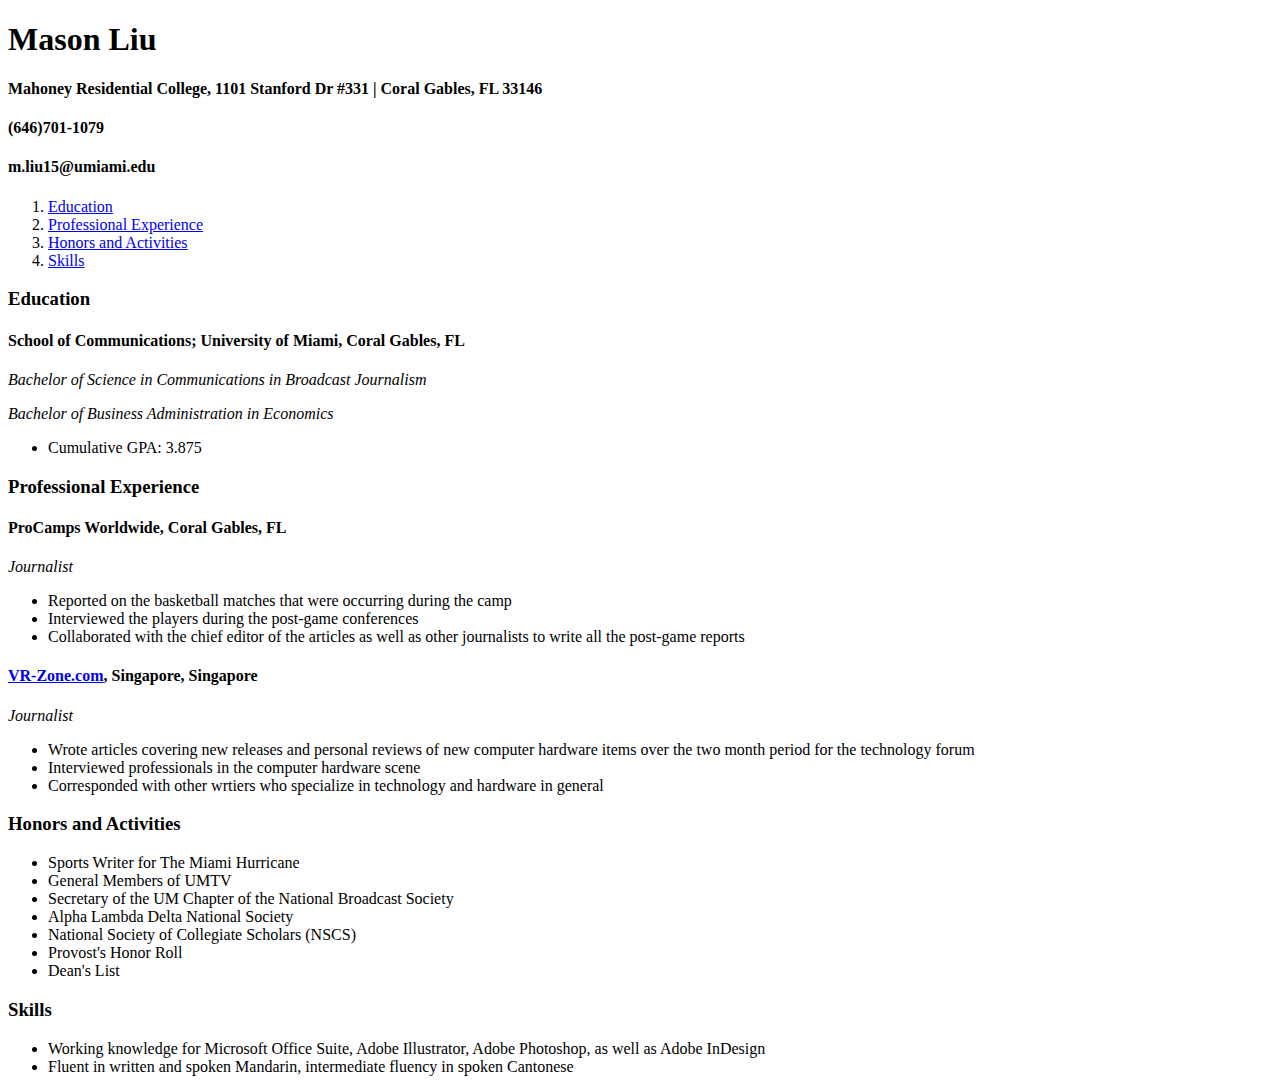
==== resume.html @ c1f27f16 "Create resume.html" ====
<!DOCTYPE html>
<html>
  <head>
    <meta charset="UTF-8" />
    <title>Mason Liu Resume</title>

  </head>

  <body>

    <h1>Mason Liu</h1>
          <h4>Mahoney Residential College, 1101 Stanford Dr #331 | Coral Gables, FL 33146</h4>
          <h4>(646)701-1079</h4>
          <h4>m.liu15@umiami.edu</h4>

    <nav>
      <ol>
        <li><a href="#Education">Education</a></li>
        <li><a href="#Professional-Experience">Professional Experience</a></li>
        <li><a href="#Honors-And-Activities">Honors and Activities</a></li>
        <li><a href="#Skills">Skills</a></li>
      </ol>
    </nav>


        <h3><a name="Education">Education</a></h3>
          <h4>School of Communications; University of Miami, Coral Gables, FL</h4>
            <p><em>Bachelor of Science in Communications in Broadcast Journalism</em></p>
            <p><em>Bachelor of Business Administration in Economics</em></p>
              <ul>
                <li>Cumulative GPA: 3.875</li>
              </ul>

        <h3><a name="Professional-Experience">Professional Experience</a></h3>
          <h4>ProCamps Worldwide, Coral Gables, FL</h4>
            <p><em>Journalist</em></p>
              <ul>
                <li>Reported on the basketball matches that were occurring during the camp</li>
                <li>Interviewed the players during the post-game conferences</li>
                <li>Collaborated with the chief editor of the articles as well as other journalists to write all the post-game reports</li>
              </ul>

          <h4><a href="http://vr-zone.com/">VR-Zone.com</a>, Singapore, Singapore</h4>
            <p><em>Journalist</em></p>
              <ul>
                <li>Wrote articles covering new releases and personal reviews of new computer hardware items over the two month period for the technology forum</li>
                <li>Interviewed professionals in the computer hardware scene</li>
                <li>Corresponded with other wrtiers who specialize in technology and hardware in general</li>
              </ul>

        <h3><a name="Honors-And-Activities">Honors and Activities</a></h3>
            <p>
              <ul>
                <li>Sports Writer for The Miami Hurricane</li>
                <li>General Members of UMTV</li>
                <li>Secretary of the UM Chapter of the National Broadcast Society
                <li>Alpha Lambda Delta National Society</li>
                <li>National Society of Collegiate Scholars (NSCS)</li>
                <li>Provost's Honor Roll</li>
                <li>Dean's List</li>
              </ul>
            </p>

        <h3><a name="Skills">Skills</a></h3>
          <p>
            <ul>
              <li>Working knowledge for Microsoft Office Suite, Adobe Illustrator, Adobe Photoshop, as well as Adobe InDesign</li>
              <li>Fluent in written and spoken Mandarin, intermediate fluency in spoken Cantonese</li>
            </ul>
          </p>

  </body>

</html>
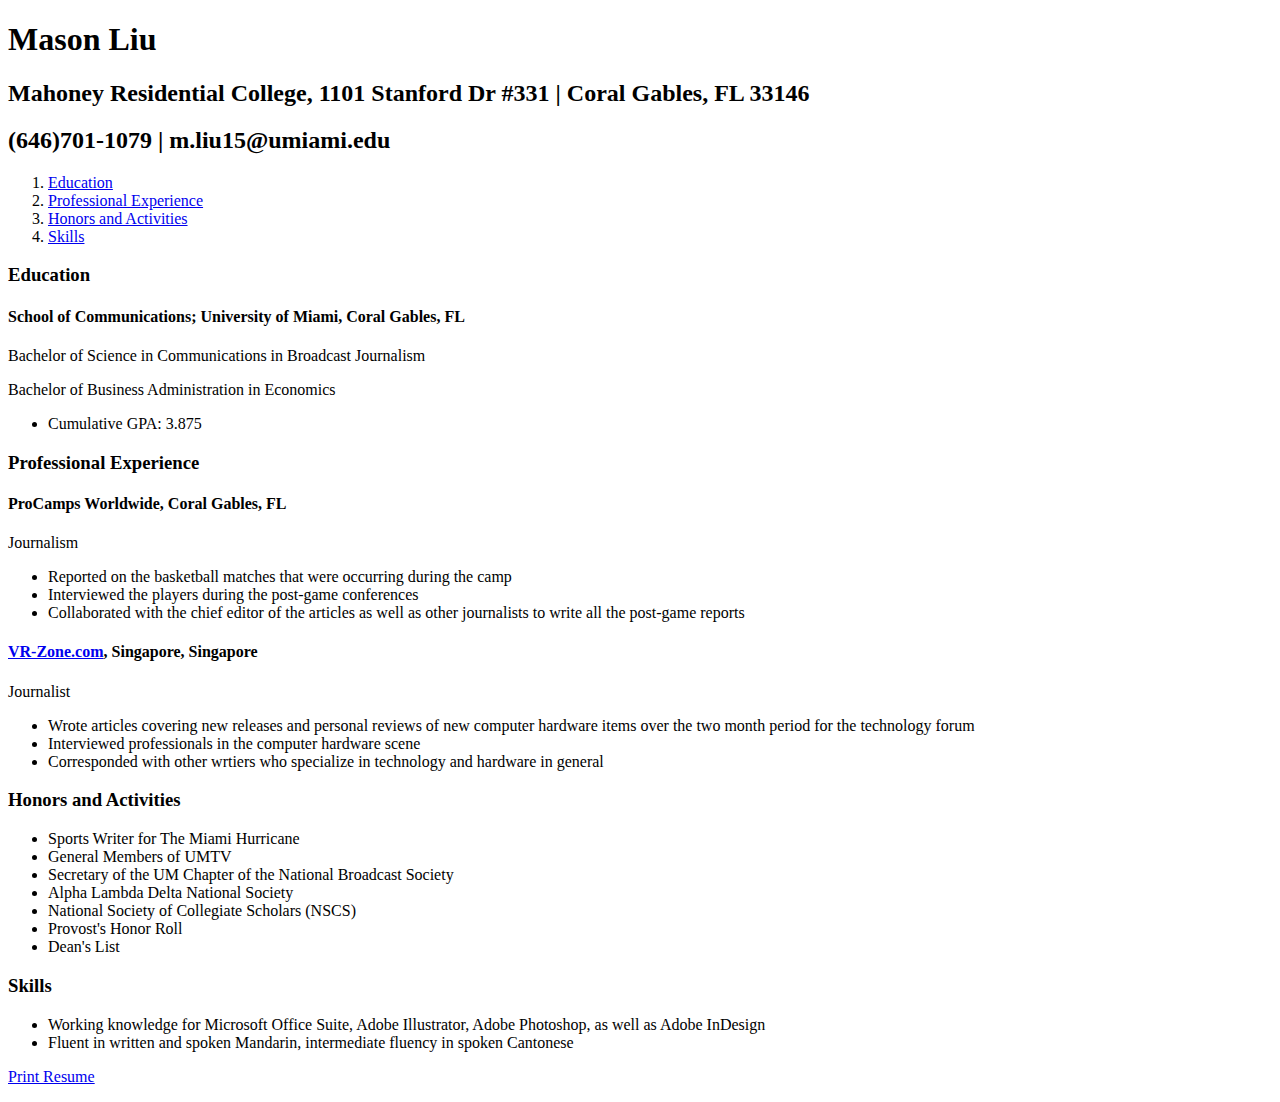
==== commit 312b0c08: "Update resume.html" ====
--- a/resume.html
+++ b/resume.html
@@ -3,53 +3,70 @@
   <head>
     <meta charset="UTF-8" />
     <title>Mason Liu Resume</title>
-
+    <link href='http://fonts.googleapis.com/css?family=Oswald' rel='stylesheet' type='text/css'>
+    <link href='http://fonts.googleapis.com/css?family=Droid+Serif' rel='stylesheet' type='text/css'>
+    <link href="css/web.css" media="screen" rel="stylesheet" />
+    <link href="css/print.css" media="print" rel="stylesheet" />
   </head>
 
   <body>
+    <div id='container'>
+    <header>
+      <h1>Mason Liu</h1>
+        <h2>Mahoney Residential College, 1101 Stanford Dr #331 | Coral Gables, FL 33146</h2>
+        <h2>(646)701-1079 | m.liu15@umiami.edu</h2>
 
-    <h1>Mason Liu</h1>
-          <h4>Mahoney Residential College, 1101 Stanford Dr #331 | Coral Gables, FL 33146</h4>
-          <h4>(646)701-1079</h4>
-          <h4>m.liu15@umiami.edu</h4>
+        <nav>
+          <ol>
+            <li><a href="#education">Education</a></li>
+            <li><a href="#professional-experience">Professional Experience</a></li>
+            <li><a href="#honors-and-activities">Honors and Activities</a></li>
+            <li><a href="#skills">Skills</a></li>
+          </ol>
+        </nav>
+      </header>
 
-    <nav>
-      <ol>
-        <li><a href="#Education">Education</a></li>
-        <li><a href="#Professional-Experience">Professional Experience</a></li>
-        <li><a href="#Honors-And-Activities">Honors and Activities</a></li>
-        <li><a href="#Skills">Skills</a></li>
-      </ol>
-    </nav>
+      <main>
 
+        <section>
+          <h3 id="education">Education</h3>
 
-        <h3><a name="Education">Education</a></h3>
-          <h4>School of Communications; University of Miami, Coral Gables, FL</h4>
-            <p><em>Bachelor of Science in Communications in Broadcast Journalism</em></p>
-            <p><em>Bachelor of Business Administration in Economics</em></p>
-              <ul>
-                <li>Cumulative GPA: 3.875</li>
-              </ul>
+          <article>
+            <h4>School of Communications; University of Miami, Coral Gables, FL</h4>
+              <p>Bachelor of Science in Communications in Broadcast Journalism</p>
+              <p>Bachelor of Business Administration in Economics</p>
+                <ul>
+                  <li>Cumulative GPA: 3.875</li>
+                </ul>
+          </article>
+        </section>
 
-        <h3><a name="Professional-Experience">Professional Experience</a></h3>
-          <h4>ProCamps Worldwide, Coral Gables, FL</h4>
-            <p><em>Journalist</em></p>
-              <ul>
-                <li>Reported on the basketball matches that were occurring during the camp</li>
-                <li>Interviewed the players during the post-game conferences</li>
-                <li>Collaborated with the chief editor of the articles as well as other journalists to write all the post-game reports</li>
-              </ul>
+        <section>
+          <h3 id="professional-experience">Professional Experience</h3>
+          <article>
+            <h4>ProCamps Worldwide, Coral Gables, FL</h4>
+              <p>Journalism</p>
+                <ul>
+                  <li>Reported on the basketball matches that were occurring during the camp</li>
+                  <li>Interviewed the players during the post-game conferences</li>
+                  <li>Collaborated with the chief editor of the articles as well as other journalists to write all the post-game reports</li>
+                </ul>
+          </article>
 
-          <h4><a href="http://vr-zone.com/">VR-Zone.com</a>, Singapore, Singapore</h4>
-            <p><em>Journalist</em></p>
-              <ul>
-                <li>Wrote articles covering new releases and personal reviews of new computer hardware items over the two month period for the technology forum</li>
-                <li>Interviewed professionals in the computer hardware scene</li>
-                <li>Corresponded with other wrtiers who specialize in technology and hardware in general</li>
-              </ul>
+          <article>
+            <h4><a href="http://vr-zone.com/">VR-Zone.com</a>, Singapore, Singapore</h4>
+              <p>Journalist</p>
+                <ul>
+                  <li>Wrote articles covering new releases and personal reviews of new computer hardware items over the two month period for the technology forum</li>
+                  <li>Interviewed professionals in the computer hardware scene</li>
+                  <li>Corresponded with other wrtiers who specialize in technology and hardware in general</li>
+                </ul>
+          </article>
+        </section>
 
-        <h3><a name="Honors-And-Activities">Honors and Activities</a></h3>
-            <p>
+        <section>
+          <h3 id="honors-and-activities">Honors and Activities</h3>
+          <article>
               <ul>
                 <li>Sports Writer for The Miami Hurricane</li>
                 <li>General Members of UMTV</li>
@@ -59,15 +76,24 @@
                 <li>Provost's Honor Roll</li>
                 <li>Dean's List</li>
               </ul>
-            </p>
+          </article>
+        </section>
 
-        <h3><a name="Skills">Skills</a></h3>
-          <p>
+        <section>
+          <h3 id="skills">Skills</h3>
+          <article>
             <ul>
               <li>Working knowledge for Microsoft Office Suite, Adobe Illustrator, Adobe Photoshop, as well as Adobe InDesign</li>
               <li>Fluent in written and spoken Mandarin, intermediate fluency in spoken Cantonese</li>
             </ul>
-          </p>
+          </article>
+        </section>
+
+      </main>
+      <footer>
+        <p><a href="javascript:window.print();">Print Resume</a></p>
+      </footer>
+    </div>
 
   </body>
 
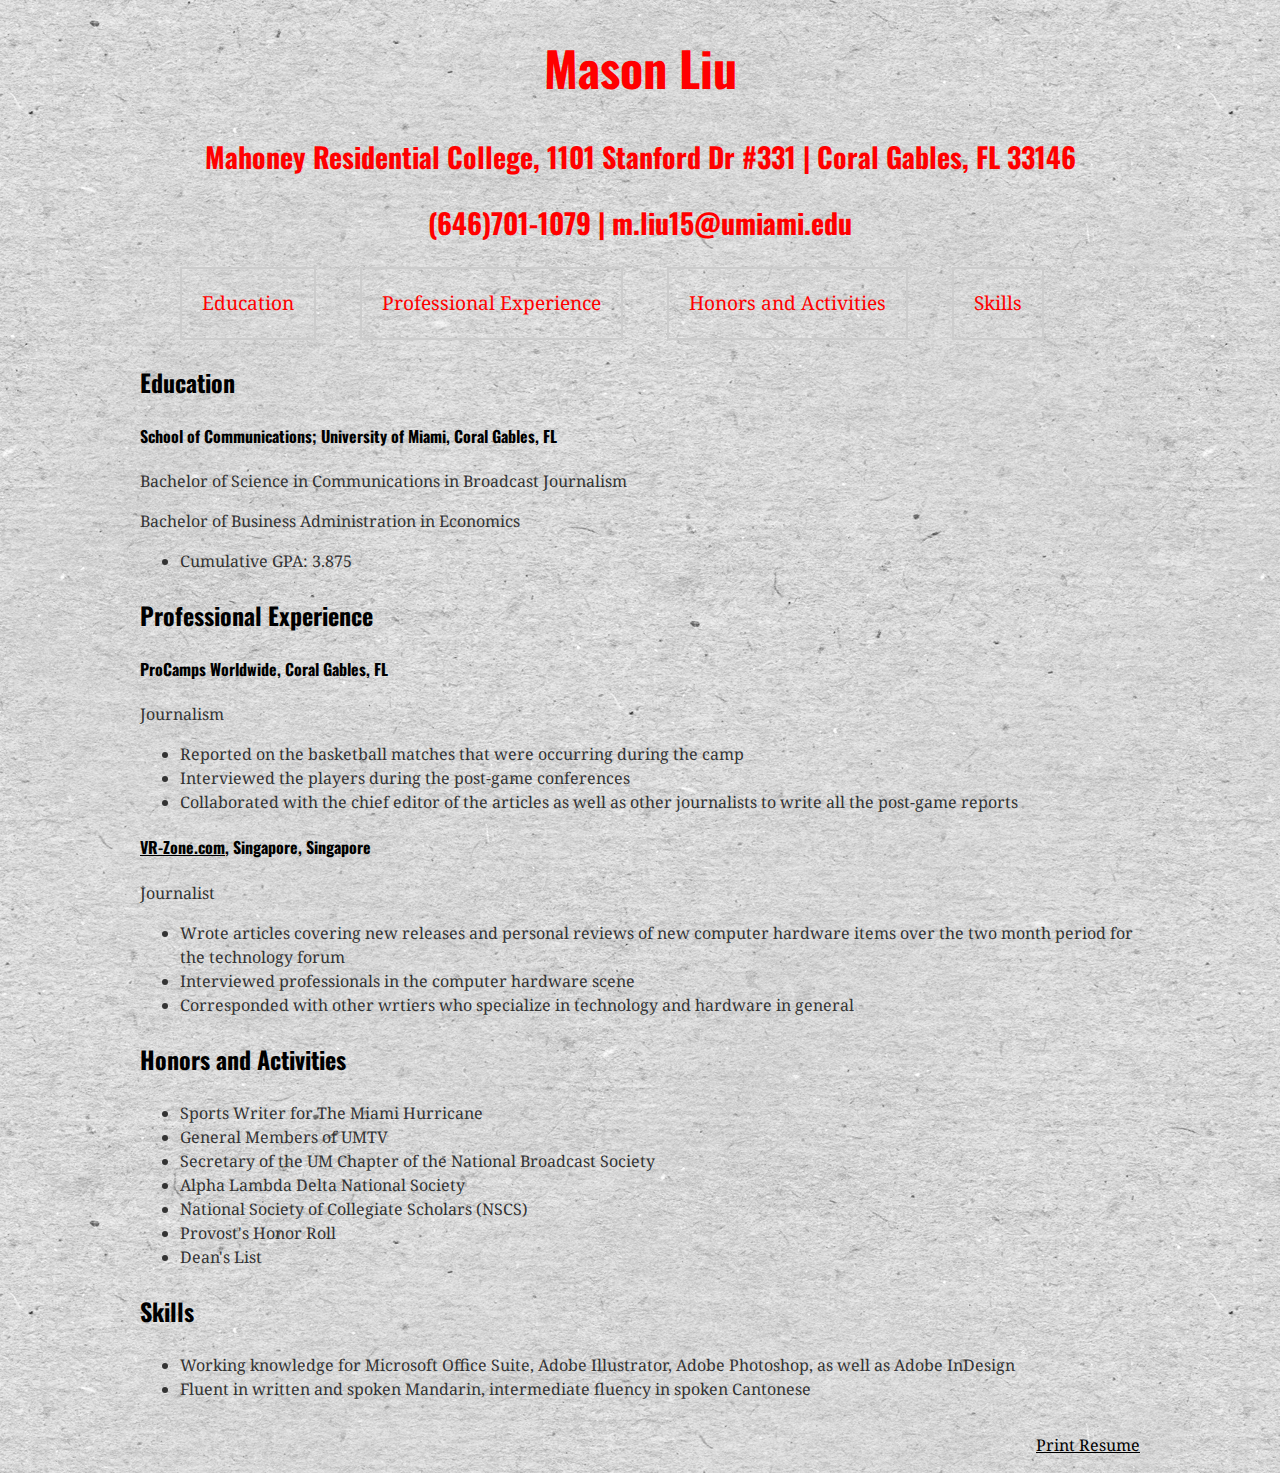
==== commit 398a5c8d: "updated files." ====
--- a/resume.html
+++ b/resume.html
@@ -5,8 +5,8 @@
     <title>Mason Liu Resume</title>
     <link href='http://fonts.googleapis.com/css?family=Oswald' rel='stylesheet' type='text/css'>
     <link href='http://fonts.googleapis.com/css?family=Droid+Serif' rel='stylesheet' type='text/css'>
-    <link href="css/web.css" media="screen" rel="stylesheet" />
-    <link href="css/print.css" media="print" rel="stylesheet" />
+    <link rel="stylesheet" media="screen" href="css/web.css" />
+    <link rel="stylesheet" media="print" href="css/print.css" />
   </head>
 
   <body>
--- a/css/web.css
+++ b/css/web.css
@@ -0,0 +1,76 @@
+body {
+  color: #333;
+  background: url(../img/background2.jpg);
+  font-size: 16px;
+  font-family: 'Droid Serif', serif;
+  line-height: 1.5;
+}
+
+#container {
+  max-width: 1000px;
+  min-width: 200px;
+  margin: 0 auto;
+  padding-up: 20px;
+  padding-down: 20px;
+  position: relative;
+}
+
+
+h1 {
+  font-family: 'Oswald', sans-serif;
+  color: red;
+  font-size: 300%;
+  text-align: center;
+}
+
+h2 {
+  font-family: 'Oswald', sans-serif;
+  color: red;
+  font-size: 175%;
+  text-align: center;
+}
+
+
+h3 {
+    font-family: 'Oswald', sans-serif;
+    color: black;
+    font-size: 150%;
+}
+
+h4 {
+    font-family: 'Oswald', sans-serif;
+    color: black;
+    font-size: 100%;
+}
+
+ol > li {
+  display: inline-block;
+  text-align: center;
+  list-style-type: none;
+}
+
+ol > li > a {
+  text-decoration: none;
+  color: red;
+  display: inline-block;
+  padding: 20px;
+  border: 2px solid #ccc;
+  font-size: 120%;
+  margin-right: 40px;
+}
+
+li > a:hover {
+  background: #5A83E0;
+  color: #FFF;
+  border: 1px solid #3D67C8;
+}
+
+
+a,
+a:visited {
+  color: black;
+}
+
+footer {
+  float: right;
+}
--- a/css/print.css
+++ b/css/print.css
@@ -0,0 +1,48 @@
+* {
+  color: black;
+  background: transparent;
+  font-size: 12pt;
+  font-family: serif;
+}
+
+@page {
+  margin: 0.5in;
+}
+
+h1 {
+  text-align: center;
+  font-size: 175%;
+}
+
+h2 {
+  text-align: center;
+  font-size: 115%;
+}
+
+h3 {
+  font-size: 110%;
+}
+
+
+
+h4 > p {
+  font-size: 80%;
+}
+
+ol > li {
+  font-size: 75%;
+}
+
+
+nav {
+  display: none;
+}
+
+a {
+  text-decoration: none;
+  font-size: 100%;
+}
+
+footer {
+  display: none;
+}
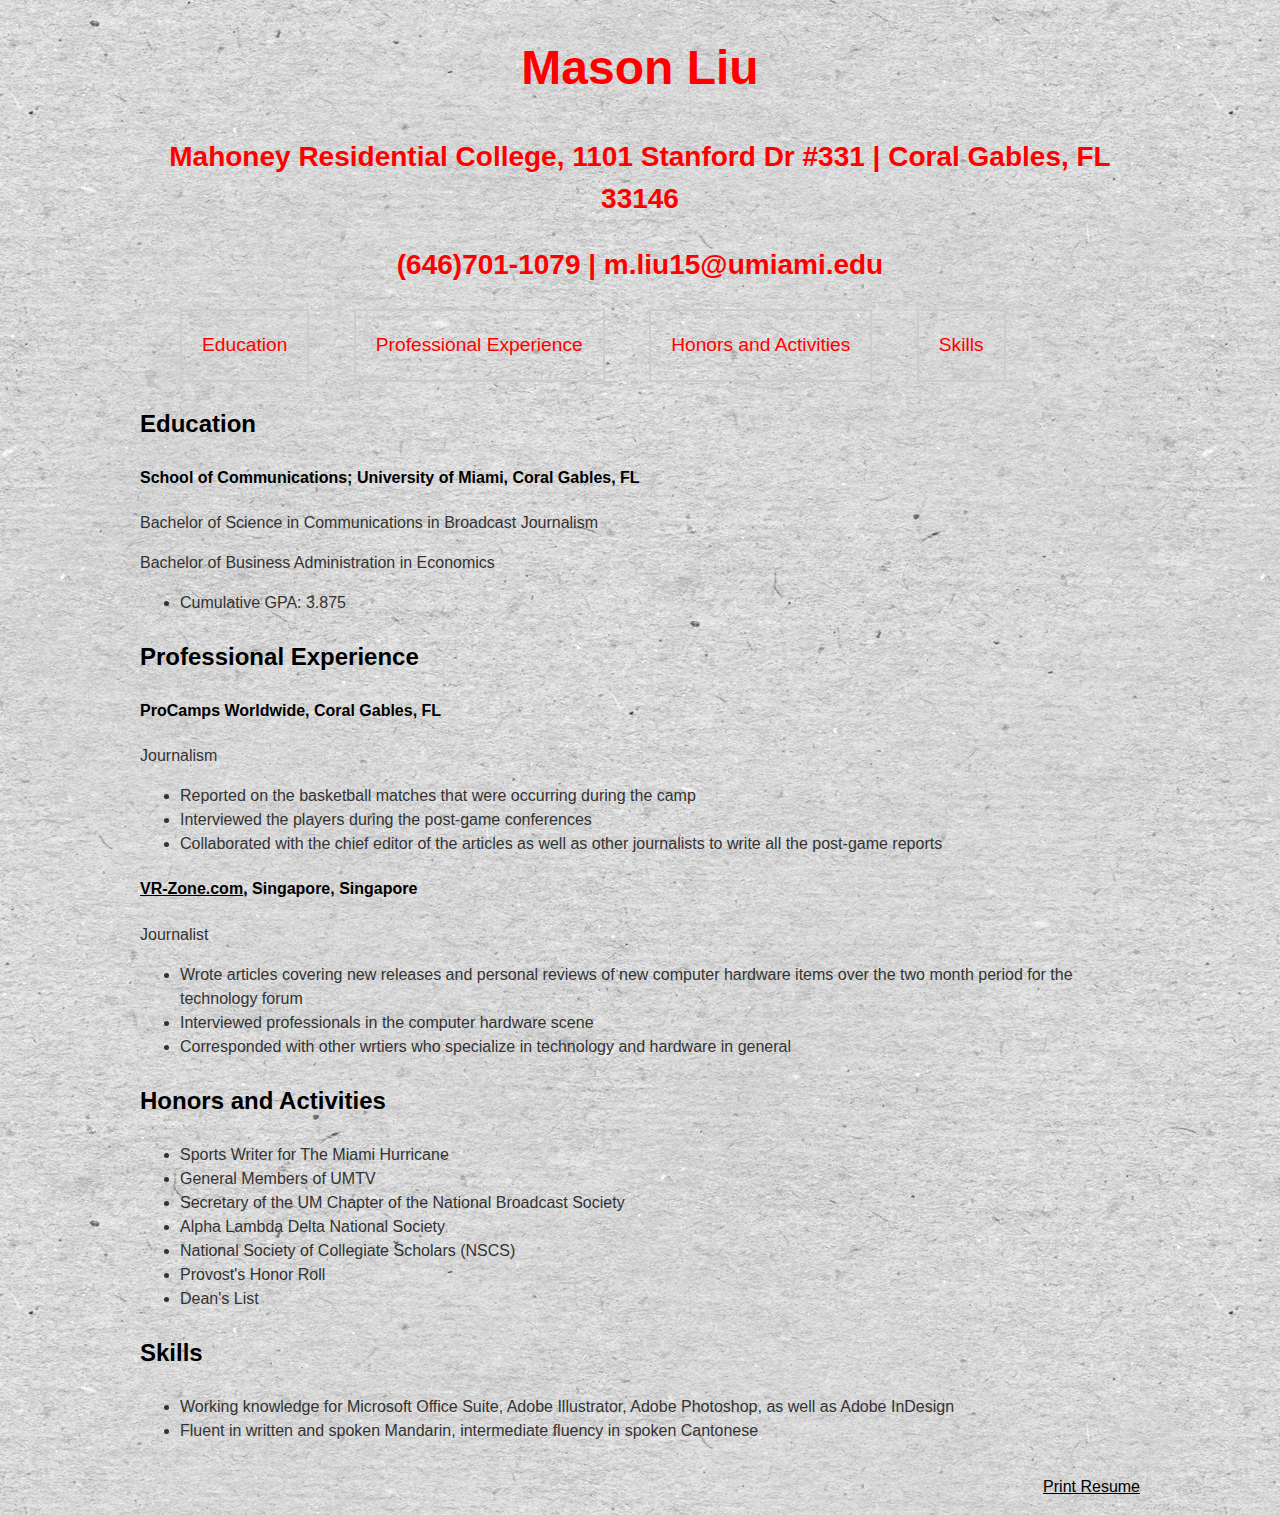
==== commit ef64af67: "updated files." ====
--- a/resume.html
+++ b/resume.html
@@ -3,8 +3,6 @@
   <head>
     <meta charset="UTF-8" />
     <title>Mason Liu Resume</title>
-    <link href='http://fonts.googleapis.com/css?family=Oswald' rel='stylesheet' type='text/css'>
-    <link href='http://fonts.googleapis.com/css?family=Droid+Serif' rel='stylesheet' type='text/css'>
     <link rel="stylesheet" media="screen" href="css/web.css" />
     <link rel="stylesheet" media="print" href="css/print.css" />
   </head>
--- a/css/web.css
+++ b/css/web.css
@@ -2,7 +2,7 @@
   color: #333;
   background: url(../img/background2.jpg);
   font-size: 16px;
-  font-family: 'Droid Serif', serif;
+  font-family: "Georgia", sans-serif;
   line-height: 1.5;
 }
 
@@ -17,14 +17,14 @@
 
 
 h1 {
-  font-family: 'Oswald', sans-serif;
+  font-family: 'Helvetica', sans-serif;
   color: red;
   font-size: 300%;
   text-align: center;
 }
 
 h2 {
-  font-family: 'Oswald', sans-serif;
+  font-family: 'Helvetica', sans-serif;
   color: red;
   font-size: 175%;
   text-align: center;
@@ -32,13 +32,13 @@
 
 
 h3 {
-    font-family: 'Oswald', sans-serif;
+    font-family: 'Helvetica', sans-serif;
     color: black;
     font-size: 150%;
 }
 
 h4 {
-    font-family: 'Oswald', sans-serif;
+    font-family: 'Helvetica', sans-serif;
     color: black;
     font-size: 100%;
 }
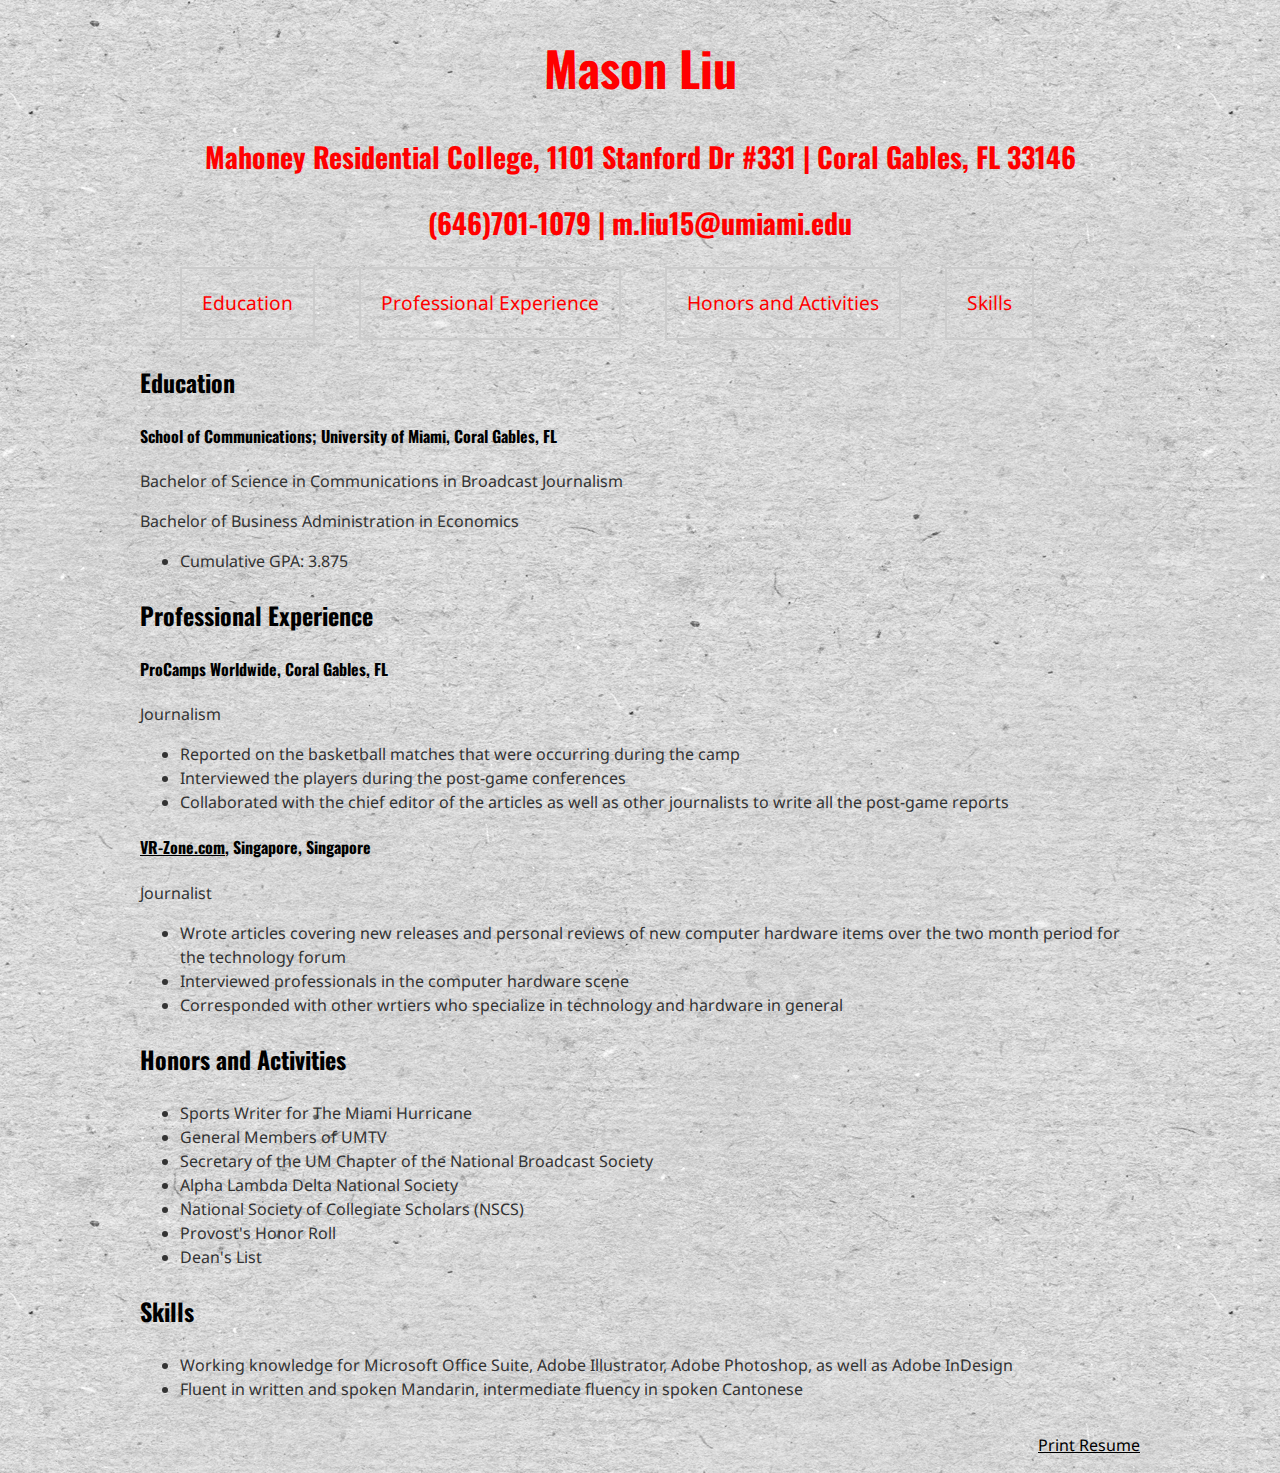
==== commit c9b18a94: "updated files." ====
--- a/resume.html
+++ b/resume.html
@@ -3,6 +3,8 @@
   <head>
     <meta charset="UTF-8" />
     <title>Mason Liu Resume</title>
+    <link href='http://fonts.googleapis.com/css?family=Oswald:700' rel='stylesheet' type='text/css'>
+    <link href='http://fonts.googleapis.com/css?family=Droid+Sans' rel='stylesheet' type='text/css'>
     <link rel="stylesheet" media="screen" href="css/web.css" />
     <link rel="stylesheet" media="print" href="css/print.css" />
   </head>
--- a/css/web.css
+++ b/css/web.css
@@ -2,7 +2,7 @@
   color: #333;
   background: url(../img/background2.jpg);
   font-size: 16px;
-  font-family: "Georgia", sans-serif;
+  font-family: 'Droid Sans', sans-serif;
   line-height: 1.5;
 }
 
@@ -17,14 +17,14 @@
 
 
 h1 {
-  font-family: 'Helvetica', sans-serif;
+  font-family: 'Oswald', sans-serif;
   color: red;
   font-size: 300%;
   text-align: center;
 }
 
 h2 {
-  font-family: 'Helvetica', sans-serif;
+  font-family: 'Oswald', sans-serif;
   color: red;
   font-size: 175%;
   text-align: center;
@@ -32,13 +32,13 @@
 
 
 h3 {
-    font-family: 'Helvetica', sans-serif;
+    font-family: 'Oswald', sans-serif;
     color: black;
     font-size: 150%;
 }
 
 h4 {
-    font-family: 'Helvetica', sans-serif;
+    font-family: 'Oswald', sans-serif;
     color: black;
     font-size: 100%;
 }
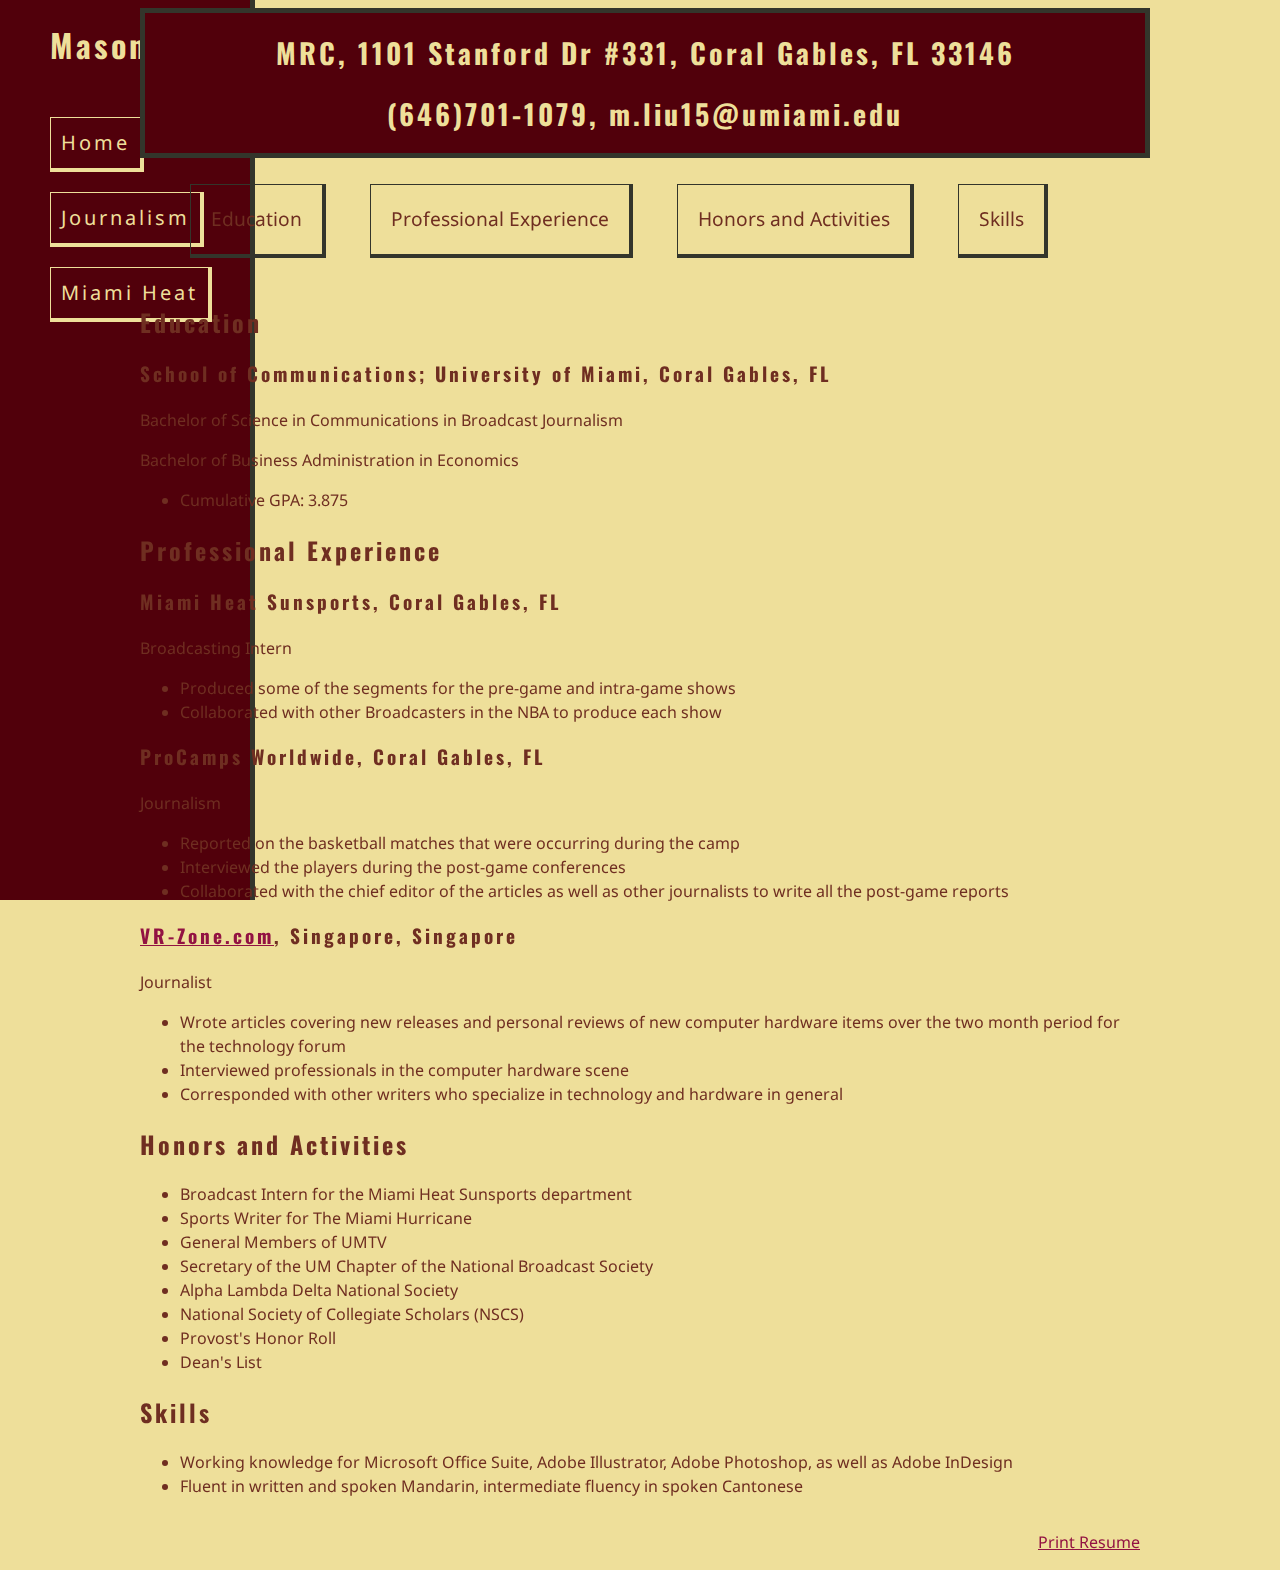
==== commit 4cd69d46: "Delete CNAME" ====
--- a/resume.html
+++ b/resume.html
@@ -10,13 +10,30 @@
   </head>
 
   <body>
+    <header>
+    <h1 id="logo">Mason Liu</h1>
+      <nav id="navbar">
+        <ul>
+          <li>
+            <a href="index.html" title="Back to the home page">Home</a>
+          </li>
+          <li>
+            <a href="journalism.html" title="Work Examples">Journalism</a>
+          </li>
+          <li>
+            <a href="heatexperience.html" title="Miami Heat">Miami Heat</a>
+          </li>
+        </ul>
+      </nav>
+    </header>
+
     <div id='container'>
-    <header>
-      <h1>Mason Liu</h1>
-        <h2>Mahoney Residential College, 1101 Stanford Dr #331 | Coral Gables, FL 33146</h2>
-        <h2>(646)701-1079 | m.liu15@umiami.edu</h2>
+      <section id='intro'>
+        <h1>MRC, 1101 Stanford Dr #331, Coral Gables, FL 33146</h1>
+        <h1>(646)701-1079, m.liu15@umiami.edu</h1>
+      </section>
 
-        <nav>
+        <nav id='secondnavbar'>
           <ol>
             <li><a href="#education">Education</a></li>
             <li><a href="#professional-experience">Professional Experience</a></li>
@@ -24,15 +41,14 @@
             <li><a href="#skills">Skills</a></li>
           </ol>
         </nav>
-      </header>
 
       <main>
 
         <section>
-          <h3 id="education">Education</h3>
+          <h2 id="education">Education</h2>
 
           <article>
-            <h4>School of Communications; University of Miami, Coral Gables, FL</h4>
+            <h3>School of Communications; University of Miami, Coral Gables, FL</h3>
               <p>Bachelor of Science in Communications in Broadcast Journalism</p>
               <p>Bachelor of Business Administration in Economics</p>
                 <ul>
@@ -42,9 +58,18 @@
         </section>
 
         <section>
-          <h3 id="professional-experience">Professional Experience</h3>
+          <h2 id="professional-experience">Professional Experience</h2>
           <article>
-            <h4>ProCamps Worldwide, Coral Gables, FL</h4>
+            <h3>Miami Heat Sunsports, Coral Gables, FL</h3>
+              <p>Broadcasting Intern</p>
+                <ul>
+                  <li>Produced some of the segments for the pre-game and intra-game shows</li>
+                  <li>Collaborated with other Broadcasters in the NBA to produce each show</li>
+                </ul>
+          </article>
+
+          <article>
+            <h3>ProCamps Worldwide, Coral Gables, FL</h3>
               <p>Journalism</p>
                 <ul>
                   <li>Reported on the basketball matches that were occurring during the camp</li>
@@ -54,20 +79,21 @@
           </article>
 
           <article>
-            <h4><a href="http://vr-zone.com/">VR-Zone.com</a>, Singapore, Singapore</h4>
+            <h3><a href="http://vr-zone.com/">VR-Zone.com</a>, Singapore, Singapore</h3>
               <p>Journalist</p>
                 <ul>
                   <li>Wrote articles covering new releases and personal reviews of new computer hardware items over the two month period for the technology forum</li>
                   <li>Interviewed professionals in the computer hardware scene</li>
-                  <li>Corresponded with other wrtiers who specialize in technology and hardware in general</li>
+                  <li>Corresponded with other writers who specialize in technology and hardware in general</li>
                 </ul>
           </article>
         </section>
 
         <section>
-          <h3 id="honors-and-activities">Honors and Activities</h3>
+          <h2 id="honors-and-activities">Honors and Activities</h2>
           <article>
               <ul>
+                <li>Broadcast Intern for the Miami Heat Sunsports department</li>
                 <li>Sports Writer for The Miami Hurricane</li>
                 <li>General Members of UMTV</li>
                 <li>Secretary of the UM Chapter of the National Broadcast Society
@@ -80,7 +106,7 @@
         </section>
 
         <section>
-          <h3 id="skills">Skills</h3>
+          <h2 id="skills">Skills</h2>
           <article>
             <ul>
               <li>Working knowledge for Microsoft Office Suite, Adobe Illustrator, Adobe Photoshop, as well as Adobe InDesign</li>
--- a/css/web.css
+++ b/css/web.css
@@ -1,10 +1,81 @@
 body {
-  color: #333;
-  background: url(../img/background2.jpg);
+  color: #6F2E21;
+  background-color: #EEDF9A;
   font-size: 16px;
   font-family: 'Droid Sans', sans-serif;
   line-height: 1.5;
 }
+
+
+
+
+#Video {
+  position: relative;
+  margin-top: 50px;
+  margin-bottom: 50px;
+
+}
+
+header {
+  width: 250px;
+  background-color: #51000B;
+  position: fixed;
+  top: 0;
+  left: 0;
+  height: 100%;
+  border-right: 5px solid #33352B;
+}
+
+#logo {
+  float: left;
+  margin-left: 50px;
+  color: #EEDF9A;
+  font-size: 200%;
+  letter-spacing: 3px;
+}
+
+#navbar {
+  float: left;
+  clear: left;
+  margin: 5px;
+  padding: 5px;
+}
+
+#navbar li {
+  text-align: left;
+  list-style-type: none;
+  font-size: 125%;
+  margin-bottom: 20px;
+}
+
+#navbar li a {
+  display: inline-block;
+  text-decoration: none;
+  color: #EEDF9A;
+  border-right: 4px solid #EEDF9A;
+  border-bottom: 4px solid #EEDF9A;
+  border-left: 1px solid #EEDF9A;
+  border-top: 1px solid #EEDF9A;
+  padding: 10px;
+  letter-spacing: 3px;
+}
+
+#navbar li a:hover {
+  background: #CD1871;
+  border: 1px solid #3D67C8;
+}
+
+#intro {
+  width: 100%;
+  background-color: #51000B;
+  position: relative;
+  top: 0;
+  border-right: 5px solid #33352B;
+  border-bottom: 5px solid #33352B;
+  border-left: 5px solid #33352B;
+  border-top: 5px solid #33352B;
+}
+
 
 #container {
   max-width: 1000px;
@@ -13,35 +84,77 @@
   padding-up: 20px;
   padding-down: 20px;
   position: relative;
+  color: #6F2E21;
+}
+
+#secondnavbar {
+  padding: 10px;
+
 }
 
 
 h1 {
   font-family: 'Oswald', sans-serif;
-  color: red;
-  font-size: 300%;
-  text-align: center;
-}
-
-h2 {
-  font-family: 'Oswald', sans-serif;
-  color: red;
+  color: #EEDF9A;
   font-size: 175%;
   text-align: center;
+  letter-spacing: 3px;
 }
 
 
+h2 {
+    font-family: 'Oswald', sans-serif;
+    color: #6F2E21;
+    font-size: 150%;
+    letter-spacing: 3px;
+}
+
+#HeatDescription {
+    font-family: 'Oswald', sans-serif;
+    color: #6F2E21;
+    font-size: 14px;
+    letter-spacing: 2px;
+}
+
+#IndexDescription {
+    font-family: 'Oswald', sans-serif;
+    color: #6F2E21;
+    font-size: 14px;
+    letter-spacing: 2px;
+    margin-top: 50px;
+}
+
+#IndexDescription p {
+    font-family: 'Oswald', sans-serif;
+    color: #6F2E21;
+    font-size: 18px;
+    letter-spacing: 1px;
+}
+
+
+#PrintJ {
+    font-family: 'Oswald', sans-serif;
+    color: #6F2E21;
+    font-size: 26px;
+    letter-spacing: 3px;
+    margin-top: 30px;
+}
+
+#BroadcastJ {
+  font-family: 'Oswald', sans-serif;
+  color: #6F2E21;
+  font-size: 26px;
+  letter-spacing: 3px;
+  margin-top: 50px;
+}
+
 h3 {
     font-family: 'Oswald', sans-serif;
-    color: black;
-    font-size: 150%;
+    color: #6F2E21;
+    font-size: 120%;
+    letter-spacing: 3px;
 }
 
-h4 {
-    font-family: 'Oswald', sans-serif;
-    color: black;
-    font-size: 100%;
-}
 
 ol > li {
   display: inline-block;
@@ -51,16 +164,19 @@
 
 ol > li > a {
   text-decoration: none;
-  color: red;
+  color: #6F2E21;
   display: inline-block;
   padding: 20px;
-  border: 2px solid #ccc;
+  border-right: 4px solid #33352B;
+  border-bottom: 4px solid #33352B;
+  border-left: 1px solid #33352B;
+  border-top: 1px solid #33352B;
   font-size: 120%;
   margin-right: 40px;
 }
 
 li > a:hover {
-  background: #5A83E0;
+  background: #CD1871;
   color: #FFF;
   border: 1px solid #3D67C8;
 }
@@ -68,7 +184,11 @@
 
 a,
 a:visited {
-  color: black;
+  color: #921242;
+}
+
+a:hover{
+  color: #CD1871;
 }
 
 footer {
--- a/css/print.css
+++ b/css/print.css
@@ -9,21 +9,23 @@
   margin: 0.5in;
 }
 
-h1 {
+#logo {
   text-align: center;
-  font-size: 175%;
+  font-size: 150%;
+}
+
+#intro h1 {
+  text-align: center;
+  font-size: 110%;
 }
 
 h2 {
-  text-align: center;
-  font-size: 115%;
+  font-size: 110%;
 }
 
 h3 {
-  font-size: 110%;
+  font-size: 100%;
 }
-
-
 
 h4 > p {
   font-size: 80%;
